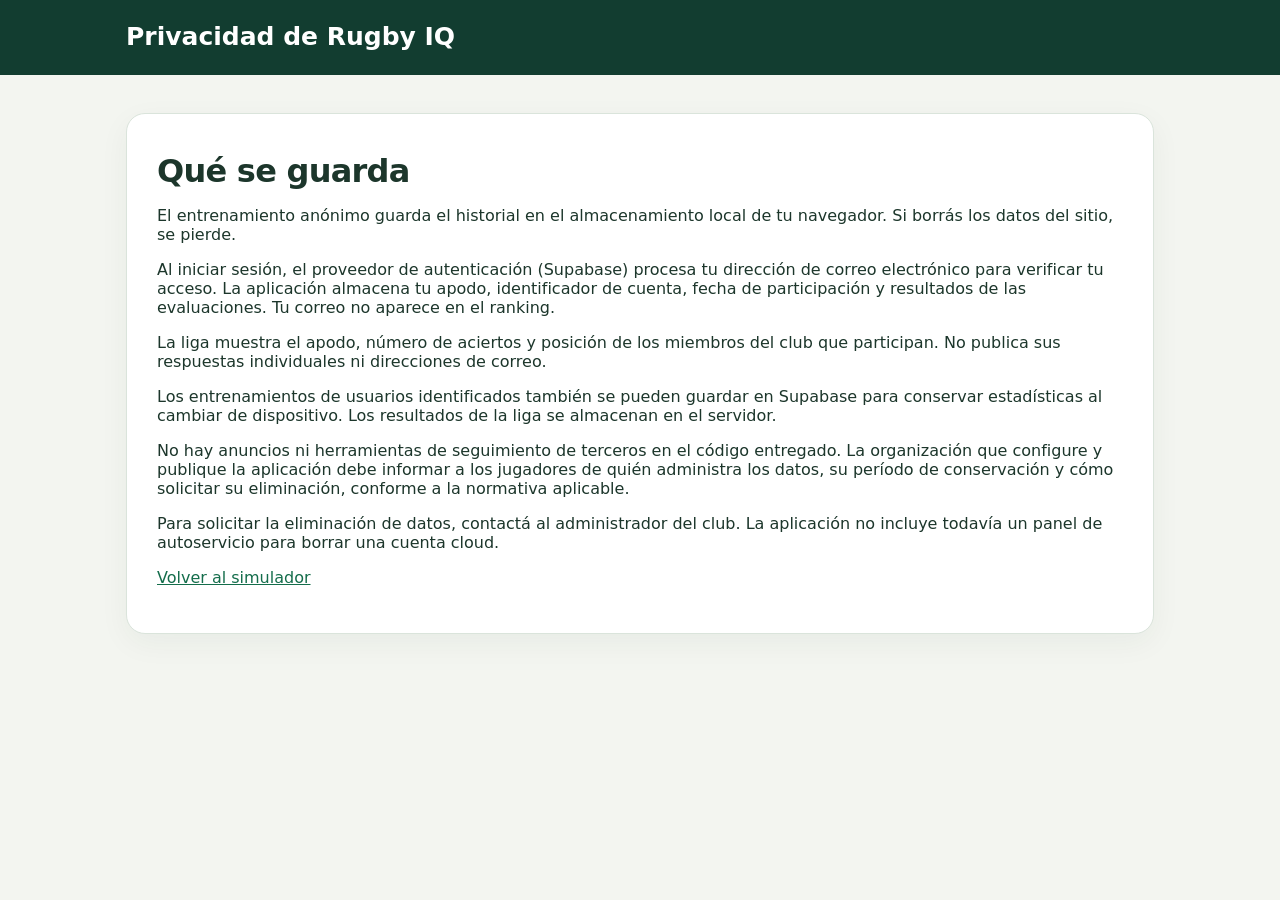
==== privacy.html @ 90d16ea6 "Replace MIR simulator with Rugby IQ v3.1 club site" ====
<!doctype html><html lang="es"><head><meta charset="utf-8"><meta name="viewport" content="width=device-width,initial-scale=1"><title>Rugby IQ · Privacidad</title><link rel="stylesheet" href="style.css"></head><body><header class="site-head"><div class="header-inner"><h1>Privacidad de Rugby IQ</h1></div></header><main><article class="panel"><h2>Qué se guarda</h2><p>El entrenamiento anónimo guarda el historial en el almacenamiento local de tu navegador. Si borrás los datos del sitio, se pierde.</p><p>Al iniciar sesión, el proveedor de autenticación (Supabase) procesa tu dirección de correo electrónico para verificar tu acceso. La aplicación almacena tu apodo, identificador de cuenta, fecha de participación y resultados de las evaluaciones. Tu correo no aparece en el ranking.</p><p>La liga muestra el apodo, número de aciertos y posición de los miembros del club que participan. No publica sus respuestas individuales ni direcciones de correo.</p><p>Los entrenamientos de usuarios identificados también se pueden guardar en Supabase para conservar estadísticas al cambiar de dispositivo. Los resultados de la liga se almacenan en el servidor.</p><p>No hay anuncios ni herramientas de seguimiento de terceros en el código entregado. La organización que configure y publique la aplicación debe informar a los jugadores de quién administra los datos, su período de conservación y cómo solicitar su eliminación, conforme a la normativa aplicable.</p><p>Para solicitar la eliminación de datos, contactá al administrador del club. La aplicación no incluye todavía un panel de autoservicio para borrar una cuenta cloud.</p><p><a href="./">Volver al simulador</a></p></article></main></body></html>
---- style.css ----
:root{font-family:system-ui,-apple-system,'Segoe UI',sans-serif;color:#1c362b;background:#f3f5f0;font-size:16px;-webkit-tap-highlight-color:transparent}*{box-sizing:border-box}body{margin:0}button,input,select{font:inherit}button{cursor:pointer}button:disabled{opacity:.5;cursor:not-allowed}a{color:#146d4b}main{max-width:1060px;margin:auto;padding:26px 16px 80px}.hidden{display:none!important}.site-head{background:#123d30;color:#fff}.header-inner{max-width:1060px;padding:20px 16px;margin:auto;display:flex;justify-content:space-between;align-items:center;gap:12px}.brand{display:flex;align-items:center;gap:15px}.brand .logo{font-weight:950;font-size:24px;letter-spacing:-2px;background:#d8f58f;color:#123d30;border-radius:17px;width:60px;height:60px;display:flex;flex-direction:column;align-items:center;justify-content:center;line-height:21px}.logo span{font-size:18px}.micro,.kicker{font-size:11px;font-weight:900;letter-spacing:2px;text-transform:uppercase}.micro{color:#d8f58f}h1{font-size:clamp(18px,3.3vw,25px);margin:3px 0;line-height:1.15}h2{font-size:clamp(23px,3vw,32px);letter-spacing:-.75px;margin:8px 0 15px}h3{font-size:22px;letter-spacing:-.4px;margin:7px 0 12px}.head-right{display:flex;align-items:center;gap:12px}.sync{font-size:12px;color:#c1e2d0}.small-ghost{border:1px solid #749787;border-radius:9px;padding:10px 13px;background:#255544;color:#fff}.hero{display:flex;align-items:center;justify-content:space-between;gap:12px;background:#e5efe4;border:1px solid #d1e0ce;border-radius:20px;padding:27px 31px;margin:3px 0 20px}.hero p{color:#4f6b59;max-width:670px;line-height:1.6;margin-bottom:0}.hero h2{max-width:680px}.ball{font-size:78px;transform:rotate(-24deg)}.kicker{color:#438465}.panel{background:#fff;border:1px solid #dae4db;border-radius:19px;padding:clamp(18px,3vw,30px);box-shadow:0 9px 30px #1740280d;margin:12px 0 18px}.muted{color:#607469}.note{font-size:14px}.tabs{display:flex;gap:7px;margin:0 0 -1px}.tab{background:#e9efe7;color:#516e5e;border:1px solid #dbe6dd;border-bottom:0;border-radius:14px 14px 0 0;padding:15px 19px;font-weight:800}.tab.selected{background:#fff;color:#16623f;border-color:#d4e3d4}.section-head{display:flex;align-items:center;justify-content:space-between;gap:12px}.section-head h3{margin-bottom:14px}.soft-pill{display:inline-flex;border-radius:100px;background:#eaf3e8;color:#377454;padding:6px 11px;font-weight:800;font-size:12px;white-space:nowrap}.levels{display:grid;grid-template-columns:repeat(3,1fr);gap:12px;margin:18px 0}.level{border:2px solid #e0e9de;padding:16px;border-radius:14px;background:#fff;text-align:left;color:#244133;min-height:110px}.level span{display:block;font-size:24px}.level strong{display:block;font-size:16px;margin:6px 0}.level small{color:#677e6e;font-size:12px}.level.chosen{border-color:#177a50;background:#eef8eb;box-shadow:0 0 0 2px #c2e5cb inset}.filters{display:grid;grid-template-columns:repeat(3,minmax(0,1fr));gap:12px}.filters label,.field{display:block;color:#284d3b;font-size:13px;font-weight:800}.filters select,.field input{width:100%;background:#fff;border:1px solid #cbd9ca;border-radius:11px;padding:12px 13px;color:#1b3b2a;margin-top:7px;min-height:46px}.field{margin:15px 0}.field input{max-width:480px;display:block}.action-row{display:flex;gap:12px;justify-content:space-between;align-items:center;flex-wrap:wrap;margin-top:22px}.btn{border-radius:12px;padding:13px 18px;font-weight:800;min-height:46px}.btn-primary{color:#fff;background:#177248;border:1px solid #177248}.btn-primary:hover{background:#0d5b37}.btn-outline{border:1px solid #a9c6b3;color:#286344;background:#fff}.text-action{border:0;background:transparent;text-decoration:underline;color:#216e48;font-weight:800;padding:8px}.hint{background:#fff8e4;border:1px solid #e7d99e;border-radius:12px;padding:14px 16px;color:#735624;line-height:1.5;margin:18px 0}.hint.error{background:#fff0ec;border-color:#e5b5a7;color:#8b3927}.hint.success{background:#edf8e9;border-color:#bddec0;color:#176539}.metrics{display:grid;grid-template-columns:repeat(3,1fr);gap:13px}.metric{background:#eef5ec;border-radius:14px;padding:18px;text-align:center}.metric strong{display:block;font-size:34px;font-variant-numeric:tabular-nums}.metric span{color:#597565;font-size:12px;font-weight:800}.footnote{font-size:13px;line-height:1.5}.overview{margin-top:18px}.quiz-top{display:flex;align-items:center;justify-content:space-between;flex-wrap:wrap;gap:12px}.quiz-top strong{font-variant-numeric:tabular-nums}.progress{height:9px;background:#edf2eb;border-radius:99px;overflow:hidden;margin:22px 0}.progress>div{width:0;height:100%;background:#1c985b;transition:width .15s}.scene{background:#edf5e9;border-left:5px solid #259c62;border-radius:11px;padding:18px 20px;line-height:1.6;font-size:18px;margin:15px 0}.question{font-size:clamp(20px,3vw,25px);margin:18px 0;line-height:1.35}.diagram{margin:14px 0;background:#d7e8c6;border:1px solid #cddac9;border-radius:14px;overflow:hidden}.diagram svg{width:100%;height:auto;display:block}.diagram figcaption{padding:9px 12px;background:#f6fbf3;color:#536d5d;font-size:12px}.answers{display:grid;gap:11px}.answer{display:flex;align-items:center;gap:13px;padding:15px;text-align:left;background:#fff;border:2px solid #e0e9e0;border-radius:13px;line-height:1.5;min-height:62px;color:#203e2c}.answer:hover{border-color:#97bda2}.answer .letter{flex:0 0 31px;display:grid;place-items:center;height:31px;border-radius:50%;background:#edf3eb;font-weight:900}.answer.selected{background:#eff9ed;border-color:#267852}.answer.good{background:#e4f6e7;border-color:#25a466}.answer.bad{background:#fff0ec;border-color:#c9504b}.feedback{margin:18px 0 0;background:#f6faf4;border:1px solid #d6e8d7;border-radius:14px;padding:18px;line-height:1.55}.feedback b{color:#147247}.feedback b.wrong{color:#b54438}.feedback p{margin:10px 0}.quiz-buttons{display:flex;gap:8px;flex-wrap:wrap}.answer-grid{margin:21px 0 0;display:flex;gap:6px;flex-wrap:wrap}.answer-grid button{min-width:39px;height:39px;border:1px solid #c9d8ca;border-radius:9px;background:#fff;font-weight:800;color:#3a614d}.answer-grid button.done{background:#c2e9c9;border-color:#6aad79}.answer-grid button.current{outline:3px solid #207b52}.review{padding:14px 0;border-bottom:1px solid #e2e9e2;line-height:1.55}.review summary{cursor:pointer;font-weight:800}.review p{margin:11px 0}.review .diagram{max-width:600px}.level-switch{display:flex;gap:8px;flex-wrap:wrap}.level-switch button{border:1px solid #cedbce;padding:10px 13px;border-radius:10px;background:#fff;font-weight:800}.level-switch .selected{background:#e4f7e8;border-color:#268457;color:#176d45}.board-rows{margin:16px 0}.board-row{display:flex;gap:13px;align-items:center;border-bottom:1px solid #e5ede4;padding:13px 8px}.board-row.me{background:#edf8ea;border-radius:10px}.rank{width:40px;font-weight:900;font-size:21px;text-align:center}.board-name{flex:1;min-width:0;overflow-wrap:anywhere}.board-name strong{display:block}.board-name small{color:#647a69}.points{font-weight:900;font-size:22px}.history-row{padding:14px;border-bottom:1px solid #e5ece6;display:flex;justify-content:space-between;gap:10px}.sources{font-size:12px;color:#58715f;line-height:1.6;margin-top:26px}.sources a{font-weight:700}.toast{position:fixed;bottom:25px;left:50%;transform:translateX(-50%);border-radius:13px;background:#173c2c;color:white;padding:14px 23px;box-shadow:0 9px 29px #0003;max-width:min(94vw,600px);z-index:10;text-align:center}button:focus-visible,input:focus-visible,select:focus-visible{outline:3px solid #72b792;outline-offset:2px}@media(max-width:720px){main{padding:15px 11px 70px}.header-inner{padding:16px 11px}.brand .logo{width:48px;height:48px;line-height:16px;font-size:19px}.logo span{font-size:15px}.micro{font-size:9px;letter-spacing:1px}.sync{display:none}.hero{padding:23px 20px}.ball{display:none}.levels{grid-template-columns:1fr;gap:9px}.level{min-height:unset;padding:13px;display:grid;grid-template-columns:30px 1fr;column-gap:8px}.level span{grid-row:span 2;margin:auto 0}.level strong{margin:0}.level small{grid-column:2}.filters{grid-template-columns:1fr}.section-head{align-items:start}.action-row .btn{flex-grow:1}.metric{padding:13px 7px}.metric strong{font-size:27px}.metric span{font-size:11px}.tab{padding:12px 11px;font-size:14px}.panel{padding:18px 15px}.head-right{gap:4px}.small-ghost{padding:9px;font-size:12px}.scene{font-size:16px}.quiz-buttons{width:100%}.quiz-buttons .btn{flex:1}.quiz-actions{flex-direction:column-reverse}.quiz-actions>button{align-self:flex-start}.soft-pill{font-size:11px}.answer{padding:12px}}

.rule{border:0;border-top:1px solid #dce4db;margin:22px 0}
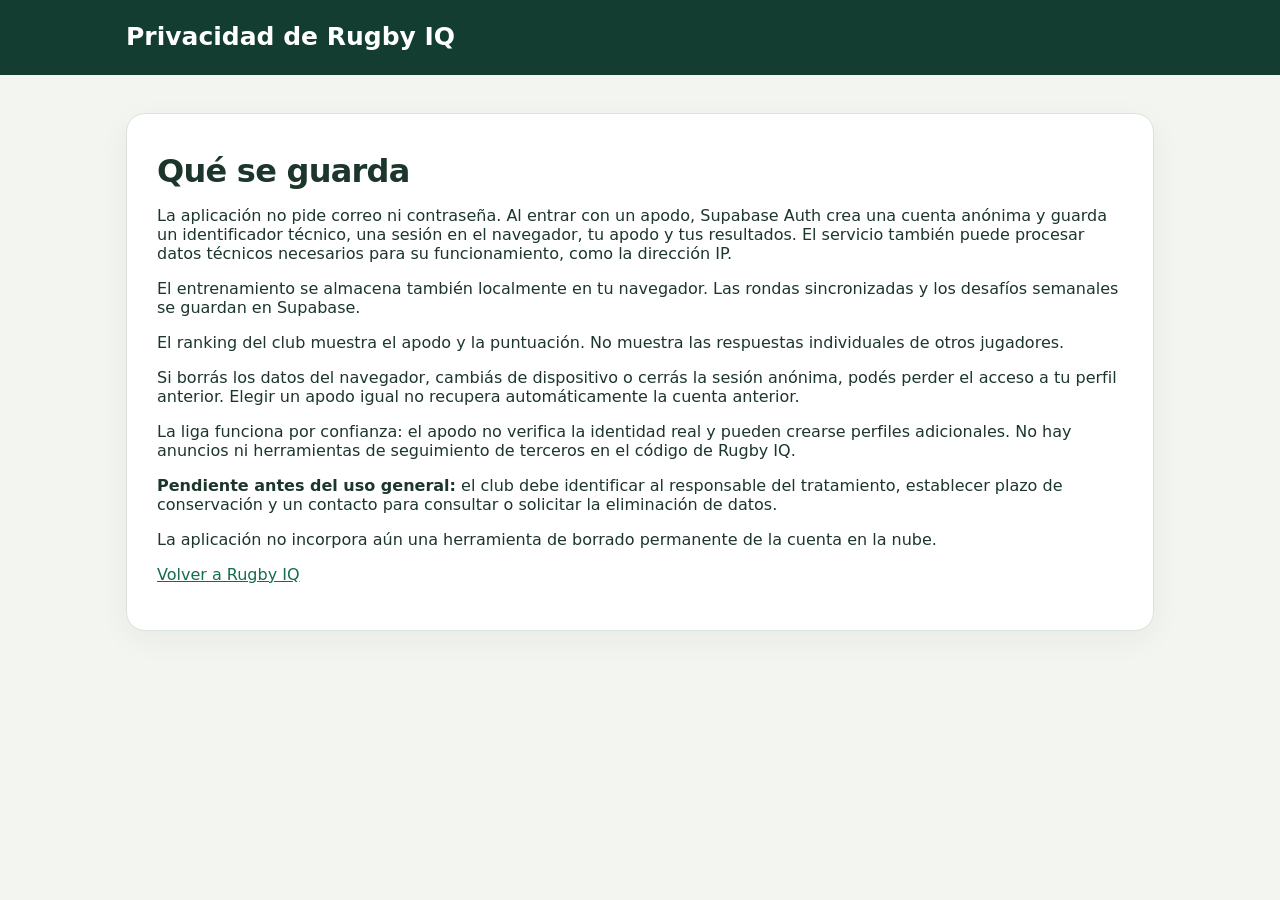
==== commit ce400048: "Enable nickname-only club access without email" ====
--- a/privacy.html
+++ b/privacy.html
@@ -1 +1 @@
-<!doctype html><html lang="es"><head><meta charset="utf-8"><meta name="viewport" content="width=device-width,initial-scale=1"><title>Rugby IQ · Privacidad</title><link rel="stylesheet" href="style.css"></head><body><header class="site-head"><div class="header-inner"><h1>Privacidad de Rugby IQ</h1></div></header><main><article class="panel"><h2>Qué se guarda</h2><p>El entrenamiento anónimo guarda el historial en el almacenamiento local de tu navegador. Si borrás los datos del sitio, se pierde.</p><p>Al iniciar sesión, el proveedor de autenticación (Supabase) procesa tu dirección de correo electrónico para verificar tu acceso. La aplicación almacena tu apodo, identificador de cuenta, fecha de participación y resultados de las evaluaciones. Tu correo no aparece en el ranking.</p><p>La liga muestra el apodo, número de aciertos y posición de los miembros del club que participan. No publica sus respuestas individuales ni direcciones de correo.</p><p>Los entrenamientos de usuarios identificados también se pueden guardar en Supabase para conservar estadísticas al cambiar de dispositivo. Los resultados de la liga se almacenan en el servidor.</p><p>No hay anuncios ni herramientas de seguimiento de terceros en el código entregado. La organización que configure y publique la aplicación debe informar a los jugadores de quién administra los datos, su período de conservación y cómo solicitar su eliminación, conforme a la normativa aplicable.</p><p>Para solicitar la eliminación de datos, contactá al administrador del club. La aplicación no incluye todavía un panel de autoservicio para borrar una cuenta cloud.</p><p><a href="./">Volver al simulador</a></p></article></main></body></html>
+<!doctype html><html lang="es"><head><meta charset="utf-8"><meta name="viewport" content="width=device-width,initial-scale=1"><title>Rugby IQ · Privacidad</title><link rel="stylesheet" href="style.css"></head><body><header class="site-head"><div class="header-inner"><h1>Privacidad de Rugby IQ</h1></div></header><main><article class="panel"><h2>Qué se guarda</h2><p>La aplicación no pide correo ni contraseña. Al entrar con un apodo, Supabase Auth crea una cuenta anónima y guarda un identificador técnico, una sesión en el navegador, tu apodo y tus resultados. El servicio también puede procesar datos técnicos necesarios para su funcionamiento, como la dirección IP.</p><p>El entrenamiento se almacena también localmente en tu navegador. Las rondas sincronizadas y los desafíos semanales se guardan en Supabase.</p><p>El ranking del club muestra el apodo y la puntuación. No muestra las respuestas individuales de otros jugadores.</p><p>Si borrás los datos del navegador, cambiás de dispositivo o cerrás la sesión anónima, podés perder el acceso a tu perfil anterior. Elegir un apodo igual no recupera automáticamente la cuenta anterior.</p><p>La liga funciona por confianza: el apodo no verifica la identidad real y pueden crearse perfiles adicionales. No hay anuncios ni herramientas de seguimiento de terceros en el código de Rugby IQ.</p><p><b>Pendiente antes del uso general:</b> el club debe identificar al responsable del tratamiento, establecer plazo de conservación y un contacto para consultar o solicitar la eliminación de datos.</p><p>La aplicación no incorpora aún una herramienta de borrado permanente de la cuenta en la nube.</p><p><a href="./">Volver a Rugby IQ</a></p></article></main></body></html>
